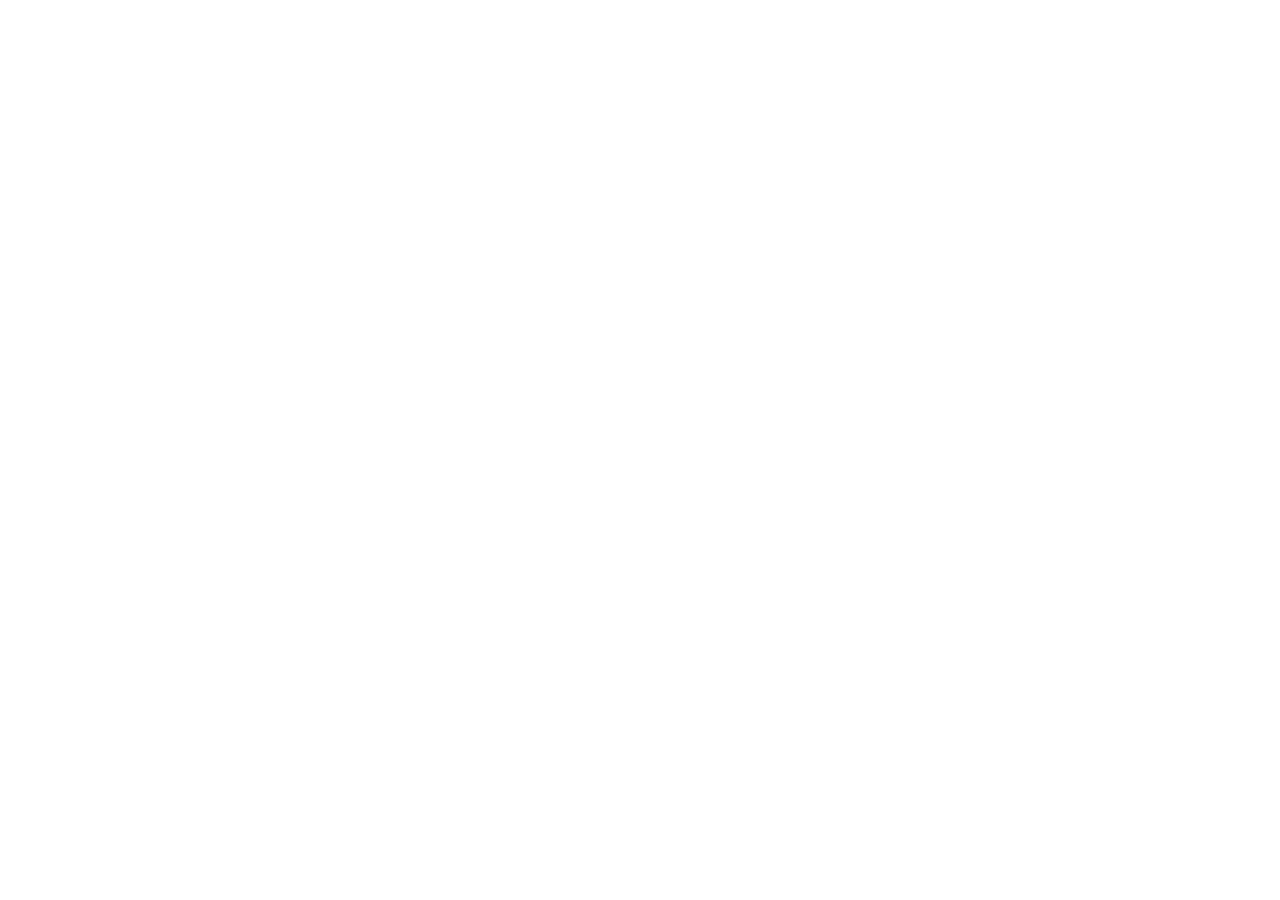
==== src/InvoiceKata.Api/wwwroot/index.html @ dc407009 "feat: the API serves the demo page from wwwroot GET / answers the demo page, and its script and styl" ====
<!doctype html>
<html lang="fr">
<head>
  <meta charset="utf-8">
  <title>InvoiceKata — démo</title>
  <link rel="stylesheet" href="style.css">
</head>
<body>
  <script src="app.js"></script>
</body>
</html>
---- src/InvoiceKata.Api/wwwroot/style.css ----
/* The demo front: see index.html. */
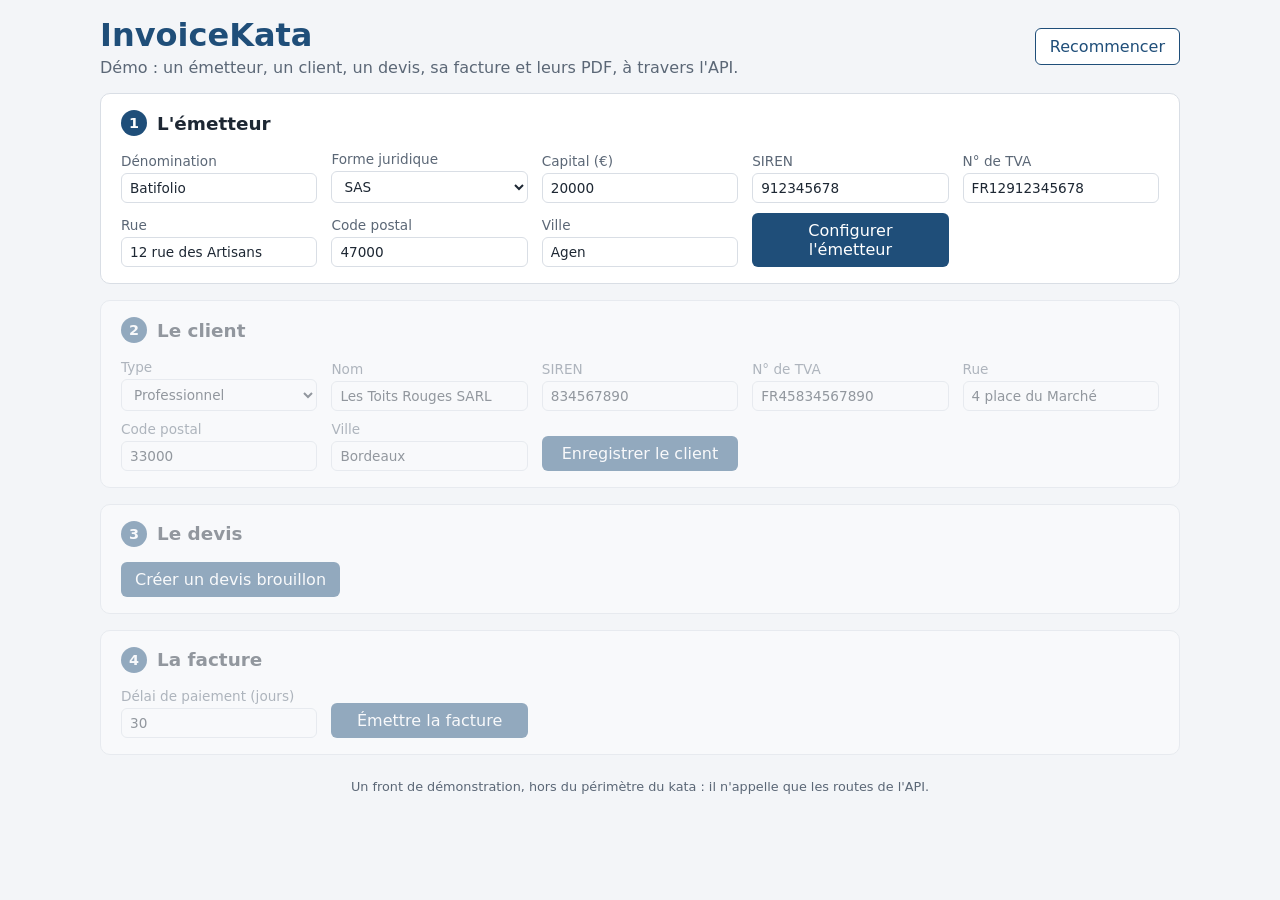
==== commit 17ae96e1: "feat: a demo front, from the issuer to the invoice and their PDFs A page with no framework and no bu" ====
--- a/src/InvoiceKata.Api/wwwroot/index.html
+++ b/src/InvoiceKata.Api/wwwroot/index.html
@@ -2,10 +2,111 @@
 <html lang="fr">
 <head>
   <meta charset="utf-8">
+  <meta name="viewport" content="width=device-width, initial-scale=1">
   <title>InvoiceKata — démo</title>
+  <link rel="icon" href="data:,">
   <link rel="stylesheet" href="style.css">
 </head>
 <body>
+  <header class="top">
+    <div>
+      <h1>InvoiceKata</h1>
+      <p class="lead">Démo : un émetteur, un client, un devis, sa facture et leurs PDF, à travers l'API.</p>
+    </div>
+    <button type="button" id="reset" class="secondary">Recommencer</button>
+  </header>
+
+  <div id="message" class="message" role="status" hidden></div>
+
+  <main>
+    <section class="step" id="issuer-step">
+      <h2><span class="badge">1</span> L'émetteur</h2>
+      <form id="issuer-form" class="grid">
+        <label>Dénomination <input name="name" value="Batifolio" required></label>
+        <label>Forme juridique
+          <select name="legalForm">
+            <option>SAS</option><option>SASU</option><option>SA</option><option>SARL</option><option>EURL</option><option>SNC</option>
+          </select>
+        </label>
+        <label>Capital (€) <input name="shareCapital" type="number" step="0.01" min="0" value="20000" required></label>
+        <label>SIREN <input name="siren" value="912345678" required></label>
+        <label>N° de TVA <input name="vatNumber" value="FR12912345678" required></label>
+        <label>Rue <input name="street" value="12 rue des Artisans" required></label>
+        <label>Code postal <input name="postalCode" value="47000" required></label>
+        <label>Ville <input name="city" value="Agen" required></label>
+        <button type="submit">Configurer l'émetteur</button>
+      </form>
+      <p class="summary" id="issuer-summary" hidden></p>
+    </section>
+
+    <section class="step" id="customer-step">
+      <h2><span class="badge">2</span> Le client</h2>
+      <form id="customer-form" class="grid">
+        <label>Type
+          <select name="kind">
+            <option value="Professional">Professionnel</option>
+            <option value="Individual">Particulier (le devis sera refusé : contexte non pris en charge)</option>
+          </select>
+        </label>
+        <label>Nom <input name="name" value="Les Toits Rouges SARL" required></label>
+        <label>SIREN <input name="siren" value="834567890"></label>
+        <label>N° de TVA <input name="vatNumber" value="FR45834567890"></label>
+        <label>Rue <input name="street" value="4 place du Marché" required></label>
+        <label>Code postal <input name="postalCode" value="33000" required></label>
+        <label>Ville <input name="city" value="Bordeaux" required></label>
+        <button type="submit">Enregistrer le client</button>
+      </form>
+      <p class="summary" id="customer-summary" hidden></p>
+    </section>
+
+    <section class="step" id="quote-step">
+      <h2><span class="badge">3</span> Le devis</h2>
+      <button type="button" id="create-quote">Créer un devis brouillon</button>
+      <div id="quote" hidden>
+        <p class="summary" id="quote-summary"></p>
+        <table>
+          <thead>
+            <tr><th>Désignation</th><th class="num">Qté</th><th>U</th><th class="num">P.U. HT</th><th class="num">Remise</th><th class="num">Total HT</th><th class="num">TVA</th><th></th></tr>
+          </thead>
+          <tbody id="quote-lines"></tbody>
+        </table>
+        <form id="line-form" class="grid inline">
+          <label>Désignation <input name="designation" value="Pose de faïence" required></label>
+          <label>Quantité <input name="quantity" type="number" step="0.001" min="0.001" value="18.72" required></label>
+          <label>Unité <input name="unit" value="m²" required></label>
+          <label>P.U. HT (€) <input name="unitPriceExcludingVat" type="number" step="0.01" min="0" value="33.33" required></label>
+          <label>TVA (%)
+            <select name="vatRate"><option>20</option><option selected>10</option><option>5.5</option></select>
+          </label>
+          <label>Remise (%) <input name="discountRate" type="number" step="0.01" min="0" max="100" value="10"></label>
+          <button type="submit">Ajouter la ligne</button>
+        </form>
+        <div class="totals" id="quote-totals"></div>
+        <ul class="mentions" id="quote-mentions"></ul>
+        <form id="finalize-form" class="grid inline">
+          <label>Validité (jours) <input name="validityDays" type="number" min="1" max="365" value="30" required></label>
+          <button type="submit">Finaliser le devis</button>
+        </form>
+        <a class="button" id="quote-pdf" target="_blank" rel="noopener" hidden>Ouvrir le PDF du devis</a>
+      </div>
+    </section>
+
+    <section class="step" id="invoice-step">
+      <h2><span class="badge">4</span> La facture</h2>
+      <form id="invoice-form" class="grid inline">
+        <label>Délai de paiement (jours) <input name="paymentDays" type="number" min="1" max="60" value="30" required></label>
+        <button type="submit">Émettre la facture</button>
+      </form>
+      <div id="invoice" hidden>
+        <p class="summary" id="invoice-summary"></p>
+        <div class="totals" id="invoice-totals"></div>
+        <ul class="mentions" id="invoice-mentions"></ul>
+        <a class="button" id="invoice-pdf" target="_blank" rel="noopener">Ouvrir le PDF de la facture</a>
+      </div>
+    </section>
+  </main>
+
+  <footer>Un front de démonstration, hors du périmètre du kata : il n'appelle que les routes de l'API.</footer>
   <script src="app.js"></script>
 </body>
 </html>
--- a/src/InvoiceKata.Api/wwwroot/style.css
+++ b/src/InvoiceKata.Api/wwwroot/style.css
@@ -1 +1,64 @@
-/* The demo front: see index.html. */
+/* The demo front: plain CSS, no framework. */
+:root {
+  --accent: #1f4e79;
+  --ink: #1d2733;
+  --muted: #5b6776;
+  --line: #d9dee5;
+  --paper: #ffffff;
+  --ground: #f3f5f8;
+  --ok: #1e7b4a;
+  --error: #b42318;
+  font-family: system-ui, -apple-system, "Segoe UI", Roboto, sans-serif;
+  color: var(--ink);
+  background: var(--ground);
+}
+
+body { margin: 0 auto; max-width: 1080px; padding: 16px; }
+
+/* The hidden attribute wins over the display of the layout classes. */
+[hidden] { display: none !important; }
+
+.top { display: flex; justify-content: space-between; align-items: center; gap: 16px; flex-wrap: wrap; }
+h1 { margin: 0; color: var(--accent); }
+.lead { margin: 4px 0 0; color: var(--muted); }
+
+.step { background: var(--paper); border: 1px solid var(--line); border-radius: 10px; padding: 16px 20px; margin: 16px 0; }
+.step.locked { opacity: 0.45; pointer-events: none; }
+.step h2 { margin-top: 0; font-size: 1.15rem; display: flex; align-items: center; gap: 10px; }
+.badge { background: var(--accent); color: #fff; border-radius: 50%; width: 26px; height: 26px; display: inline-grid; place-items: center; font-size: 0.9rem; }
+
+.grid { display: grid; grid-template-columns: repeat(auto-fill, minmax(180px, 1fr)); gap: 10px 14px; align-items: end; }
+.grid.inline { margin-top: 12px; }
+label { display: flex; flex-direction: column; gap: 4px; font-size: 0.85rem; color: var(--muted); }
+input, select { font: inherit; padding: 6px 8px; border: 1px solid var(--line); border-radius: 6px; color: var(--ink); background: #fff; }
+input:disabled { background: var(--ground); color: var(--muted); }
+
+button, .button { font: inherit; background: var(--accent); color: #fff; border: 0; border-radius: 6px; padding: 8px 14px; cursor: pointer; text-decoration: none; display: inline-block; }
+button.secondary { background: #fff; color: var(--accent); border: 1px solid var(--accent); }
+button.link { background: none; color: var(--error); padding: 0 4px; }
+.button { margin-top: 12px; }
+
+.summary { margin: 12px 0 0; padding: 8px 12px; background: #eef4fa; border-radius: 6px; }
+.chip { display: inline-block; padding: 1px 8px; border-radius: 999px; font-size: 0.8rem; background: #e7ecf2; margin-left: 6px; }
+.chip.final { background: #def3e7; color: var(--ok); }
+
+table { width: 100%; border-collapse: collapse; margin-top: 12px; font-size: 0.92rem; }
+th { text-align: left; background: var(--accent); color: #fff; padding: 6px 8px; font-weight: 600; }
+td { padding: 6px 8px; border-bottom: 1px solid var(--line); }
+.num { text-align: right; white-space: nowrap; }
+
+.totals { margin: 12px 0 0 auto; width: fit-content; min-width: 280px; }
+.totals div { display: flex; justify-content: space-between; gap: 24px; padding: 2px 0; }
+.totals .grand { font-weight: 700; border-top: 1px solid var(--accent); padding-top: 4px; }
+.mentions { color: var(--muted); font-size: 0.88rem; }
+
+.message { position: fixed; right: 16px; bottom: 16px; max-width: min(520px, calc(100vw - 32px)); z-index: 1; padding: 10px 14px; border-radius: 8px;
+  background: #def3e7; color: var(--ok); box-shadow: 0 4px 16px rgba(29, 39, 51, 0.18); }
+.message.error { background: #fde8e7; color: var(--error); }
+
+footer { color: var(--muted); font-size: 0.8rem; margin: 24px 0; text-align: center; }
+
+@media (max-width: 640px) {
+  table { font-size: 0.8rem; }
+  .totals { width: 100%; }
+}
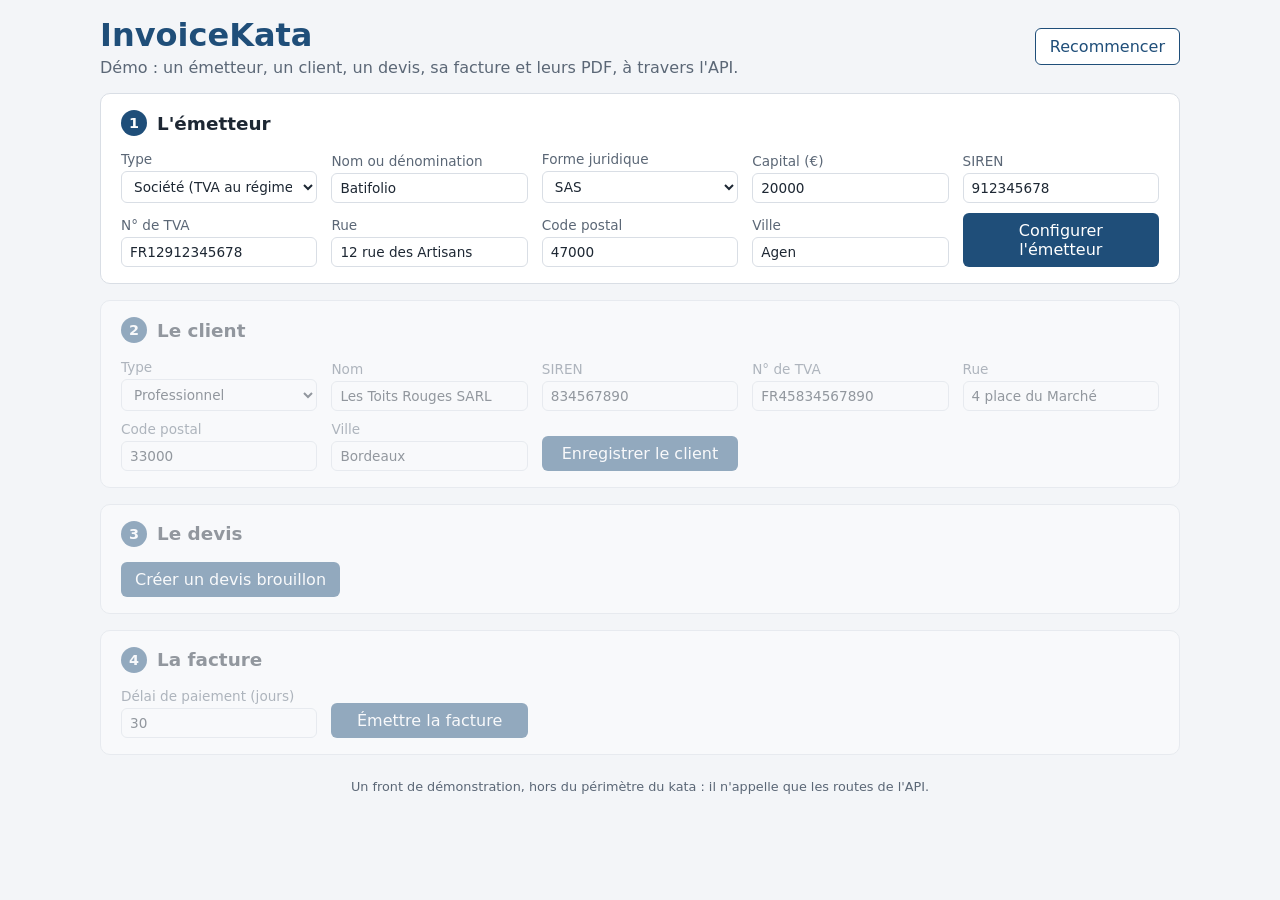
==== commit bbeca28b: "feat: the demo front configures an individual entrepreneur in VAT franchise The issuer form gains a " ====
--- a/src/InvoiceKata.Api/wwwroot/index.html
+++ b/src/InvoiceKata.Api/wwwroot/index.html
@@ -22,7 +22,13 @@
     <section class="step" id="issuer-step">
       <h2><span class="badge">1</span> L'émetteur</h2>
       <form id="issuer-form" class="grid">
-        <label>Dénomination <input name="name" value="Batifolio" required></label>
+        <label>Type
+          <select name="kind">
+            <option value="Company">Société (TVA au régime normal)</option>
+            <option value="IndividualEntrepreneur">Entrepreneur individuel (franchise de TVA)</option>
+          </select>
+        </label>
+        <label>Nom ou dénomination <input name="name" value="Batifolio" required></label>
         <label>Forme juridique
           <select name="legalForm">
             <option>SAS</option><option>SASU</option><option>SA</option><option>SARL</option><option>EURL</option><option>SNC</option>
@@ -76,7 +82,7 @@
           <label>Unité <input name="unit" value="m²" required></label>
           <label>P.U. HT (€) <input name="unitPriceExcludingVat" type="number" step="0.01" min="0" value="33.33" required></label>
           <label>TVA (%)
-            <select name="vatRate"><option>20</option><option selected>10</option><option>5.5</option></select>
+            <select name="vatRate"><option>20</option><option selected>10</option><option>5.5</option><option>0</option></select>
           </label>
           <label>Remise (%) <input name="discountRate" type="number" step="0.01" min="0" max="100" value="10"></label>
           <button type="submit">Ajouter la ligne</button>
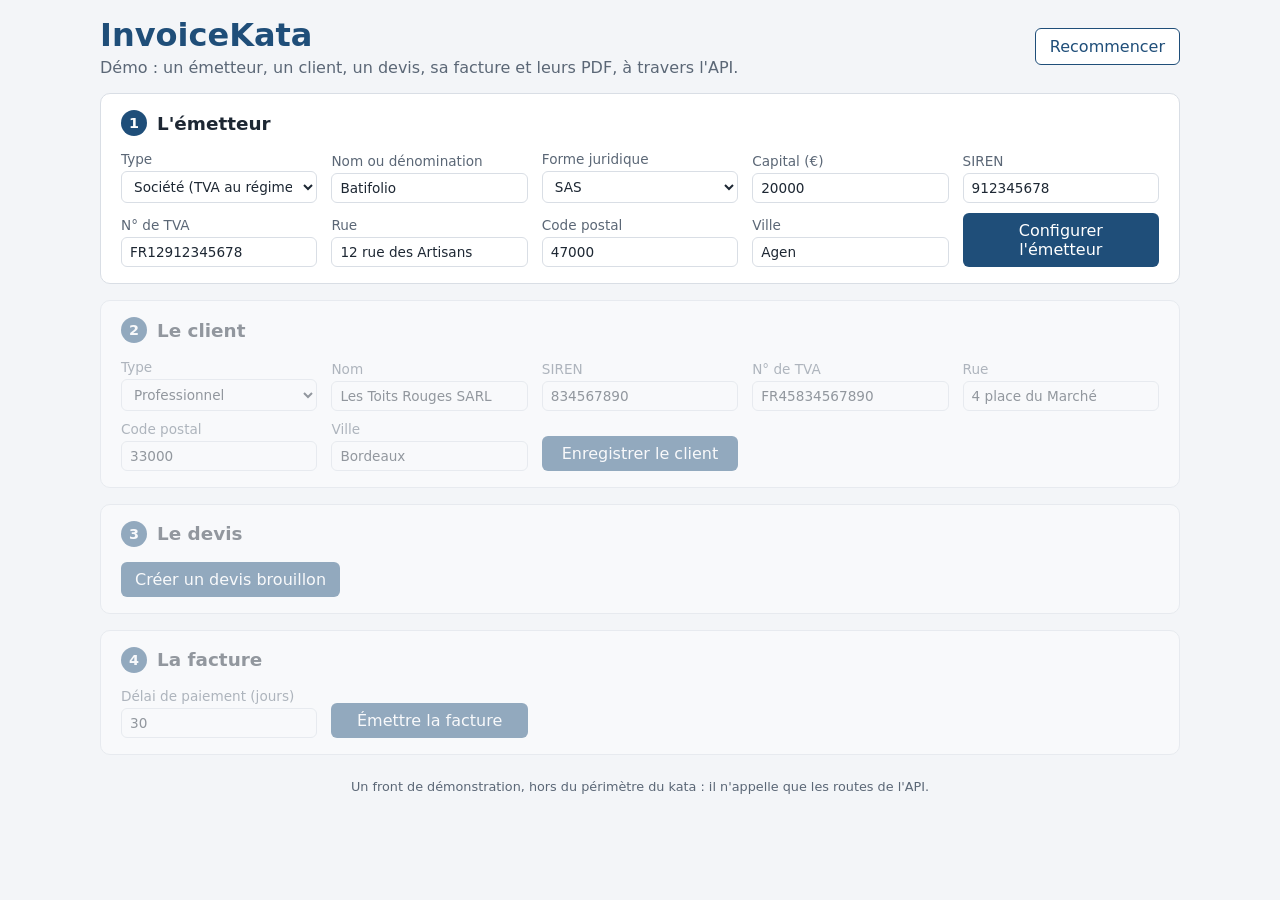
==== commit 567ab613: "test: invoice an individual through the API, and say so in the demo front Two API tests issue the in" ====
--- a/src/InvoiceKata.Api/wwwroot/index.html
+++ b/src/InvoiceKata.Api/wwwroot/index.html
@@ -51,7 +51,7 @@
         <label>Type
           <select name="kind">
             <option value="Professional">Professionnel</option>
-            <option value="Individual">Particulier (le devis sera refusé : contexte non pris en charge)</option>
+            <option value="Individual">Particulier</option>
           </select>
         </label>
         <label>Nom <input name="name" value="Les Toits Rouges SARL" required></label>
